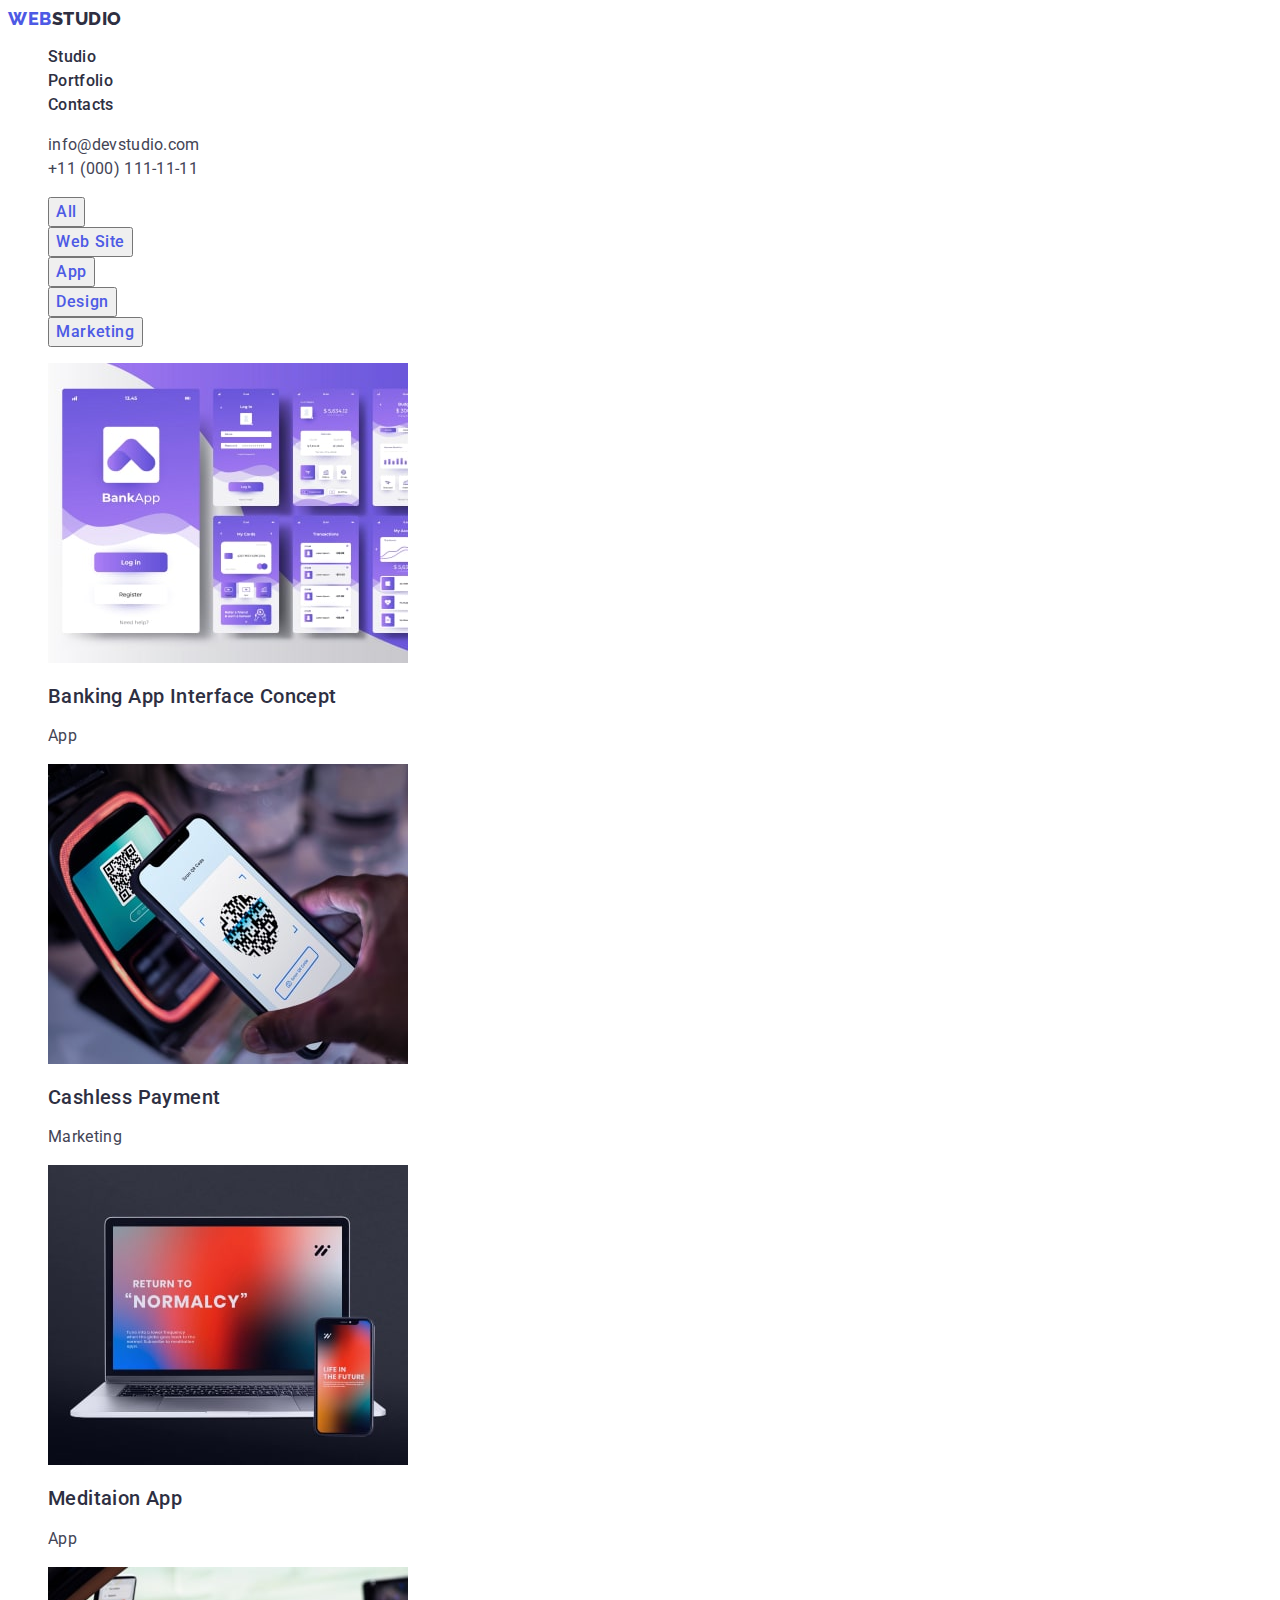
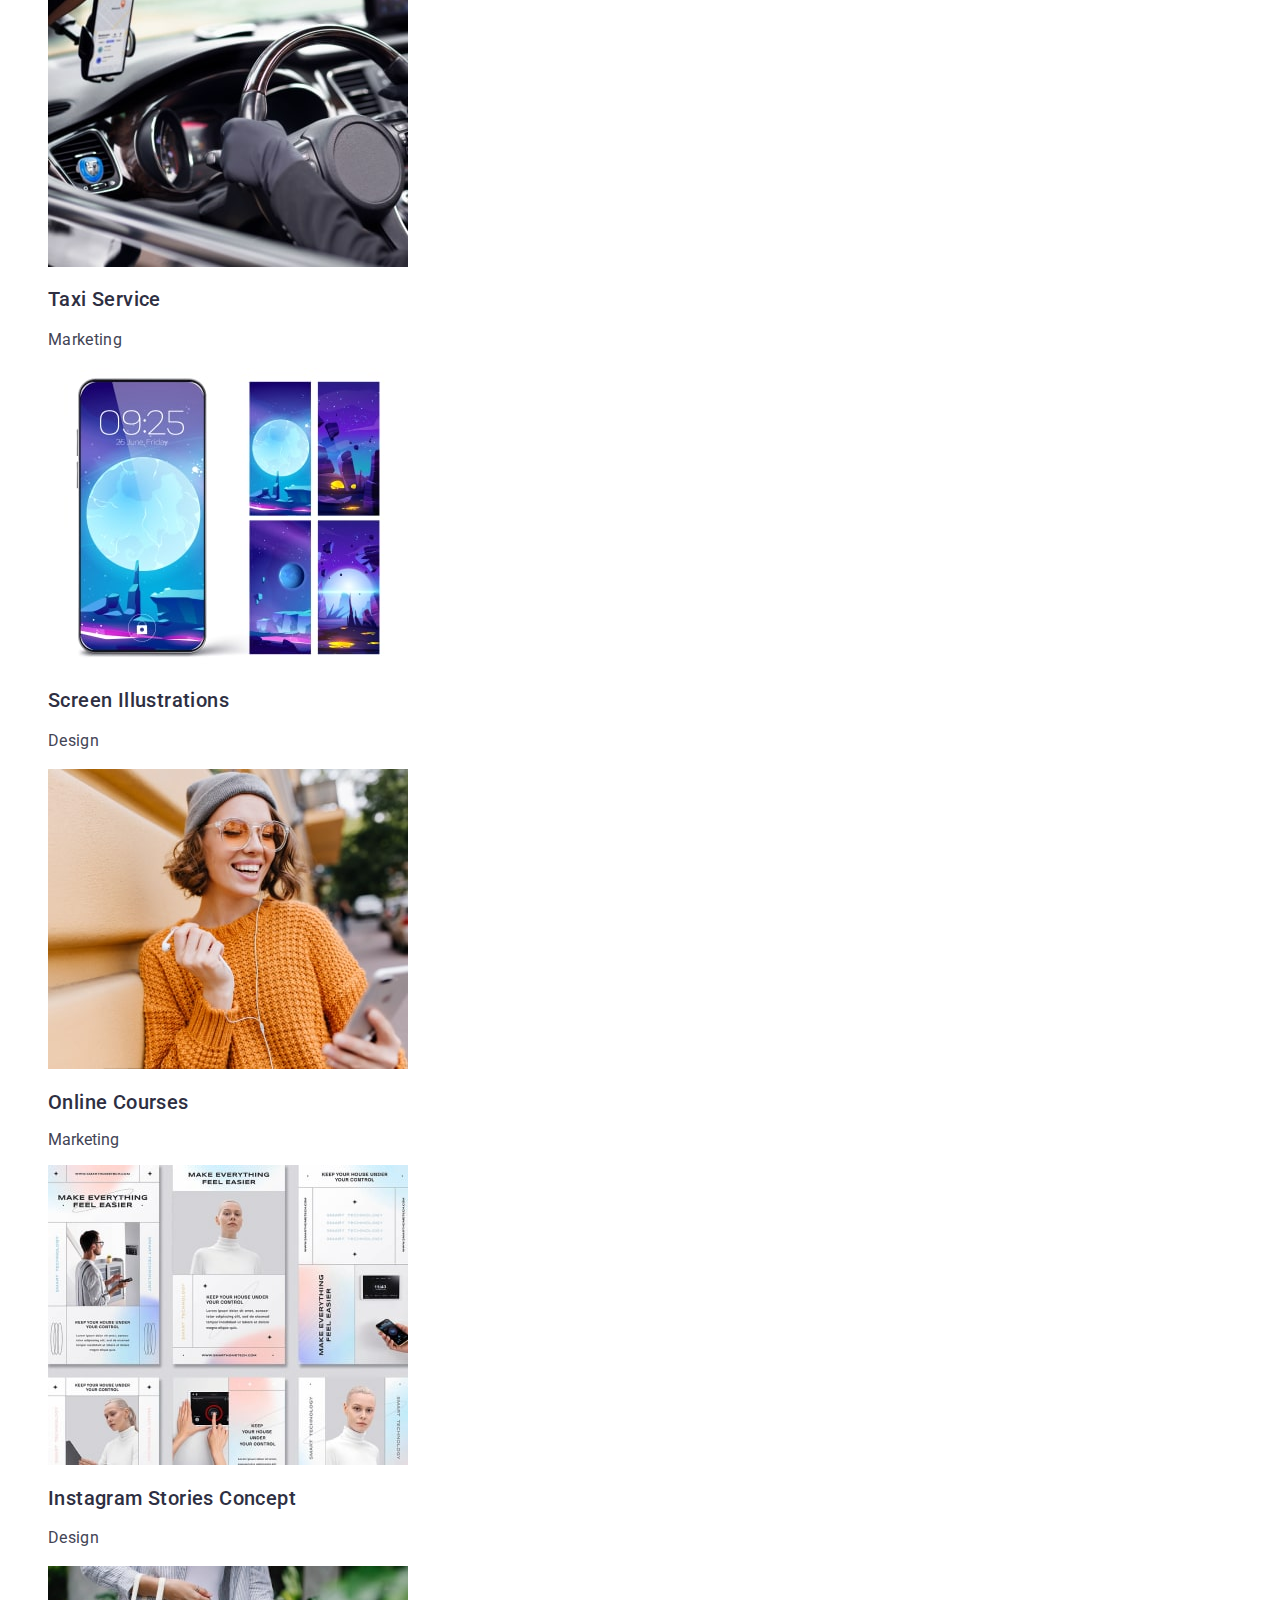
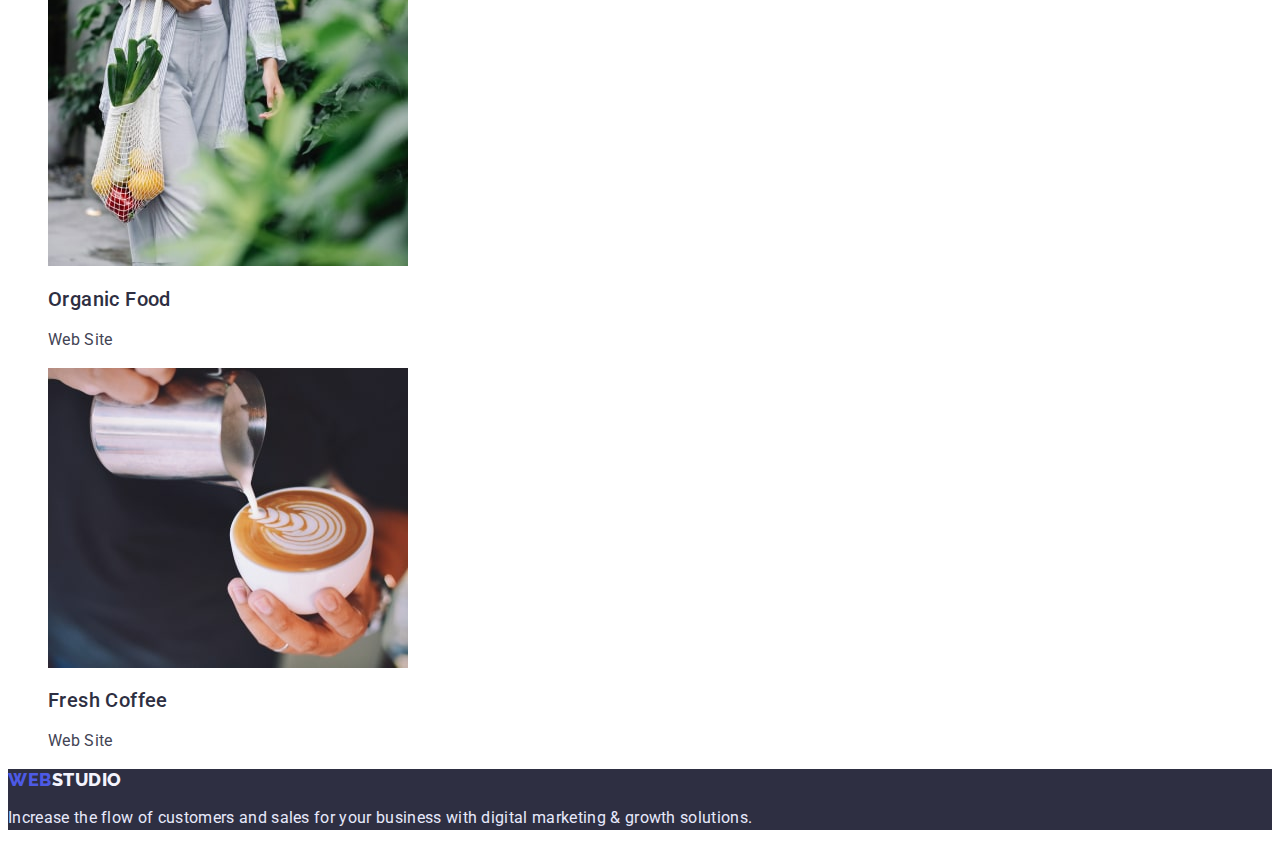
==== portfolio.html @ b7695a1a "Update portfolio.html" ====
<!DOCTYPE html>
<html lang="en">
  <head>
    <meta charset="UTF-8" />
    <meta http-equiv="X-UA-Compatible" content="IE=edge" />
    <meta name="viewport" content="width=device-width, initial-scale=1.0" />
    <title>Document</title>
    <link rel="preconnect" href="https://fonts.googleapis.com" />
    <link rel="preconnect" href="https://fonts.gstatic.com" crossorigin />
    <link
      href="https://fonts.googleapis.com/css2?family=Raleway:wght@900&family=Roboto:ital,wght@0,400;0,500;0,900;1,700&display=swap"
      rel="stylesheet"
    />
    <link rel="stylesheet" href="./css/styles.css" />
  </head>
  <body>
    <!--header-->
    <header class="header">
      <nav class="header-nav">
        <a class="header-logo link" href="./index.html"
          >Web<span class="header-logo-studio">Studio</span></a
        >
        <ul class="header-link list">
          <li><a class="header-item link" href="./index.html">Studio</a></li>
          <li>
            <a class="header-item link" href="./portfolio.html">Portfolio</a>
          </li>
          <li><a class="header-item link" href="">Contacts</a></li>
        </ul>
      </nav>
      <address class="header-address">
        <ul class="header-contacts list">
          <li>
            <a class="contacts link" href="mailto:info@devstudio.com"
              >info@devstudio.com</a
            >
          </li>
          <li>
            <a class="contacts link" href="tel:+110001111111"
              >+11 (000) 111-11-11</a
            >
          </li>
        </ul>
      </address>
    </header>
        <!--main-->
      <!--filters-->
    <main> 
      <section class="project">
        <h1 hidden>project card</h1>
        <ul class="filters-button list">
          <li><button class="filter-btn" type="button">All</button></li>
          <li><button class="filter-btn" type="button">Web Site</button></li>
          <li><button class="filter-btn" type="button">App</button></li>
          <li><button class="filter-btn" type="button">Design</button></li>
          <li><button class="filter-btn" type="button">Marketing</button></li>
        </ul>
      <!--project card-->
        <ul link class="project-list list">
          <li>
            <img
              src="./images/project-cart-img/banking-img.jpg"
              alt="banking"
              width="360"
            />
            <h2 class="project-subtitle">Banking App Interface Concept</h2>
            <p class="project-text">App</p>
          </li>
          <li>
            <img
              src="./images/project-cart-img/cashless-img.jpg"
              alt="cashless payment"
              width="360"
            />
            <h2 class="project-subtitle">Cashless Payment</h2>
            <p class="project-text">Marketing</p>
          </li>
          <li>
            <img
              src="./images/project-cart-img/meditaion-img.jpg"
              alt="meditaion"
              width="360"
            />
            <h2 class="project-subtitle">Meditaion App</h2>
            <p class="project-text">App</p>
          </li>
        </ul>
        <ul class="project-list list">
          <li>
            <img
              src="./images/project-cart-img/taxi-img.jpg"
              alt="taxi service"
              width="360"
            />
            <h2 class="project-subtitle">Taxi Service</h2>
            <p class="project-text">Marketing</p>
          </li>
          <li>
            <img
              src="./images/project-cart-img/screen-img.jpg"
              alt="screen"
              width="360"
            />
            <h2 class="project-subtitle">Screen Illustrations</h2>
            <p class="project-text">Design</p>
          </li>
          <li>
            <img
              src="./images/project-cart-img/online-img.jpg"
              alt="online courses"
              width="360"
            />
            <h2 class="project-subtitle">Online Courses</h2>
            <p>Marketing</p>
          </li>
        </ul>
        <ul class="project-list list">
          <li>
            <img
              src="./images/project-cart-img/instagram-img.jpg"
              alt="instagram"
              width="360"
            />
            <h2 class="project-subtitle">Instagram Stories Concept</h2>
            <p class="project-text">Design</p>
          </li>
          <li>
            <img
              src="./images/project-cart-img/organic-img.jpg"
              alt="organic food"
              width="360"
            />
            <h2 class="project-subtitle">Organic Food</h2>
            <p class="project-text">Web Site</p>
          </li>
          <li>
            <img
              src="./images/project-cart-img/fresh-img.jpg"
              alt="fresh coffee"
              width="360"
            />
            <h2 class="project-subtitle">Fresh Coffee</h2>
            <p class="project-text">Web Site</p>
          </li>
        </ul>
      </section>
    </main>
    <!--footer-->
    <footer class="footer">
      <a class="footer-logo link" href="./index.html"
        >Web<span class="footer-logo-studio">Studio</span></a
      >
      <p class="footer-text">
        Increase the flow of customers and sales for your business with digital
        marketing & growth solutions.
      </p>
    </footer>
  </body>
</html>
---- css/styles.css ----
:root {
--main-title-color:#FFFFFF;
--subtitle-color:#2E2F42;
--header-hero-color:#FFFFFF;
--button-hero-color:#4D5AE5;
--button-hero-hover-color: #404BBF;
--button-filters-hover-color:#F4F4FD;
--button-filters-color:#404BBF;
}

body {
font-family: "Roboto", sans-serif;
font-style: normal;
color: #434455;
}
/*----------header----------*/

.link {
    text-decoration: none;
}

.list {
    list-style: none;
}

.header-logo {
font-family: 'Raleway', sans-serif;
font-weight: 800;
font-size: 18px;
line-height: 1.17;
display: flex;
align-items: center;
letter-spacing: 0.03em;
text-transform: uppercase;
}

.header-logo {
    color:#4D5AE5;
}

.header-logo-studio {
    color:#2E2F42;
}

.header-item {
font-weight: 500;
font-size: 16px;
line-height: 1.50em;
letter-spacing: 0.02em;
color:#2E2F42;
}

.header-item:is(:hover, :focus)
 {
    color:#404BBF;
}

.header-address {
font-style: normal;
}
.contacts {
font-family: 'Roboto';
font-style: normal;
font-size: 16px;
line-height: 1.50em;
letter-spacing: 0.02em;
color:var(--main-text-color)
}

.contacts:is(:hover, :focus) {
    color:#404BBF
}

/*----------footer----------*/

.footer {
    background-color:#2E2F42;
}
.footer-logo {
    font-family: 'Raleway', sans-serif;
    font-style: normal;
    font-weight: 800;
    font-size: 18px;
    line-height: 1.17em;
    display: flex;
    align-items: center;
    letter-spacing: 0.03em;
    text-transform: uppercase;
    }
    
    .footer-logo {
        color:#4D5AE5;
    }
    
    .footer-logo-studio {
        color:#F4F4FD;
    }

    .footer-text {
        font-size: 16px;
        line-height: 1.50em;
        letter-spacing: 0.02em;
        color:#E7E9FC;   
    }
/*----------hero----------*/
.hero {
background-color:#2E2F42;;
}

.header-hero {
font-weight: 700;
font-size: 56px;
line-height: 1.07em;
text-align: center;
letter-spacing: 0.02em;
color:#FFFFFF;
}

.hero-button:is(:hover, :focus) {
cursor: pointer;
background-color:#404BBF;
}

.hero-button {
cursor: pointer;
background-color:#4D5AE5;
font-family: 'Roboto', sans-serif;
font-weight: 500;
font-size: 16px;
line-height: 1.50em;
display: flex;
align-items: center;
letter-spacing: 0.04em;
color:#FFFFFF;
}

/*----------feature----------*/

.feature-subtitle {
    font-weight: 500;
    font-size: 20px;
    line-height: 1.20em;
    letter-spacing: 0.02em;
    color:var(--subtitle-color)
}

.feature-text {
    font-size: 16px;
    line-height: 1.50em;
    letter-spacing: 0.02em;
}


/*----------list of works----------*/

.works-title {
    font-weight: 700;
    font-size: 36px;
    line-height: 1.11em;
    text-align: center;
    letter-spacing: 0.02em;
    text-transform: capitalize;
    color:var(--subtitle-color);    
}
/*----------Our Team----------*/
.team {
background-color:#F4F4FD;
}
.team-title {
font-weight: 700;
font-size: 36px;
line-height: 1.11em;
text-align: center;
letter-spacing: 0.02em;
text-transform: capitalize;
color:var(--subtitle-color);
}

.team-card {
font-weight: 500;
font-size: 20px;
line-height: 1.20em;
text-align: center;
letter-spacing: 0.02em;
color:var(--subtitle-color) 
}

.team-text {
font-size: 16px;
line-height: 1.50em;
letter-spacing: 0.02em;
}
/*----------portfolio----------*/

/*----------filters----------*/
.filter-btn {
cursor: pointer;
font-family: "Roboto", sans-serif;
font-weight: 500;
font-size: 16px;
line-height: 1.50em;
display: flex;
align-items: center;
text-align: center;
letter-spacing: 0.04em;
color: #4D5AE5;
}

.filter-btn:is(:hover, :focus) {
cursor: pointer;
background-color: #404BBF;
color:var(--button-filters-hover-color)
}
/*----------project----------*/
.project-subtitle {
    font-weight: 500;
    font-size: 20px;
    line-height: 1.20em;
    letter-spacing: 0.02em;
    color:var(--subtitle-color)
}

.project-text {
    font-size: 16px;
    line-height: 1.50em;
    letter-spacing: 0.02em;
}
/*----------portfolio----------*/
/*----------portfolio----------*/
/*----------portfolio----------*/
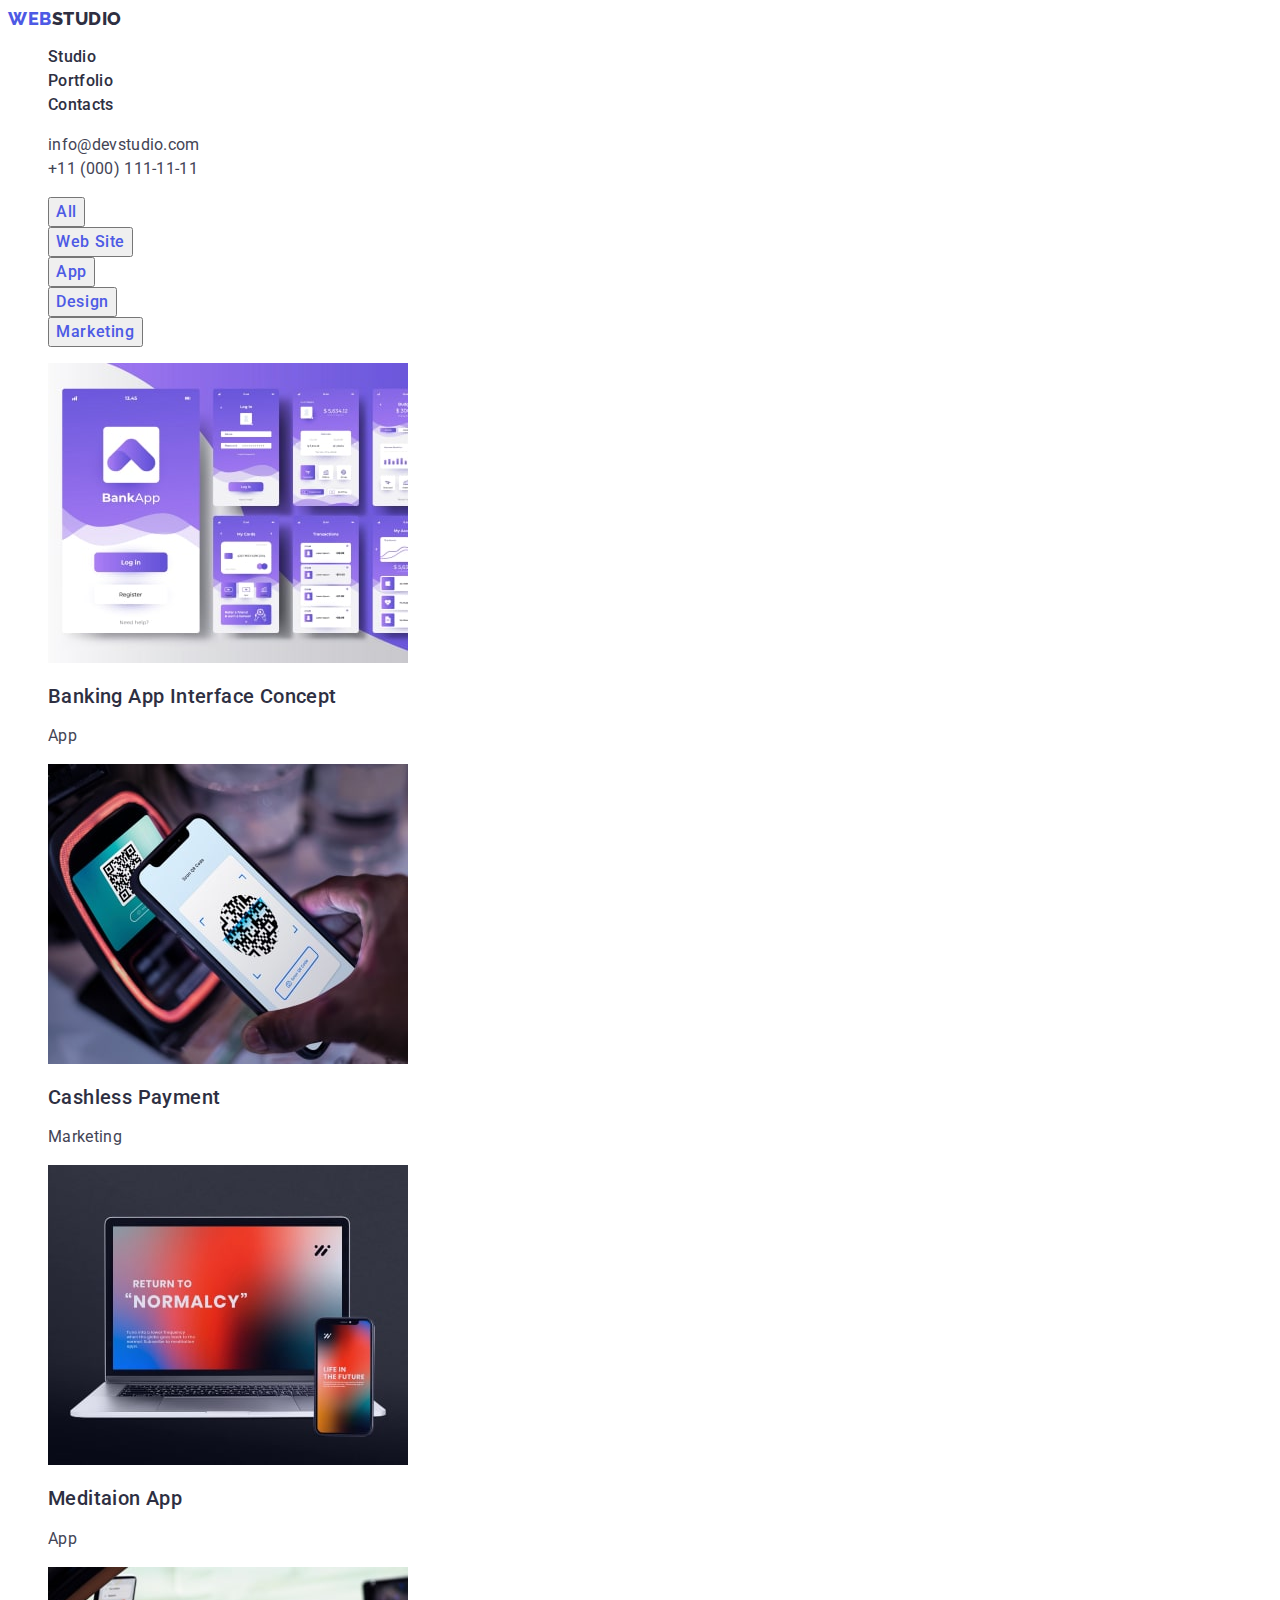
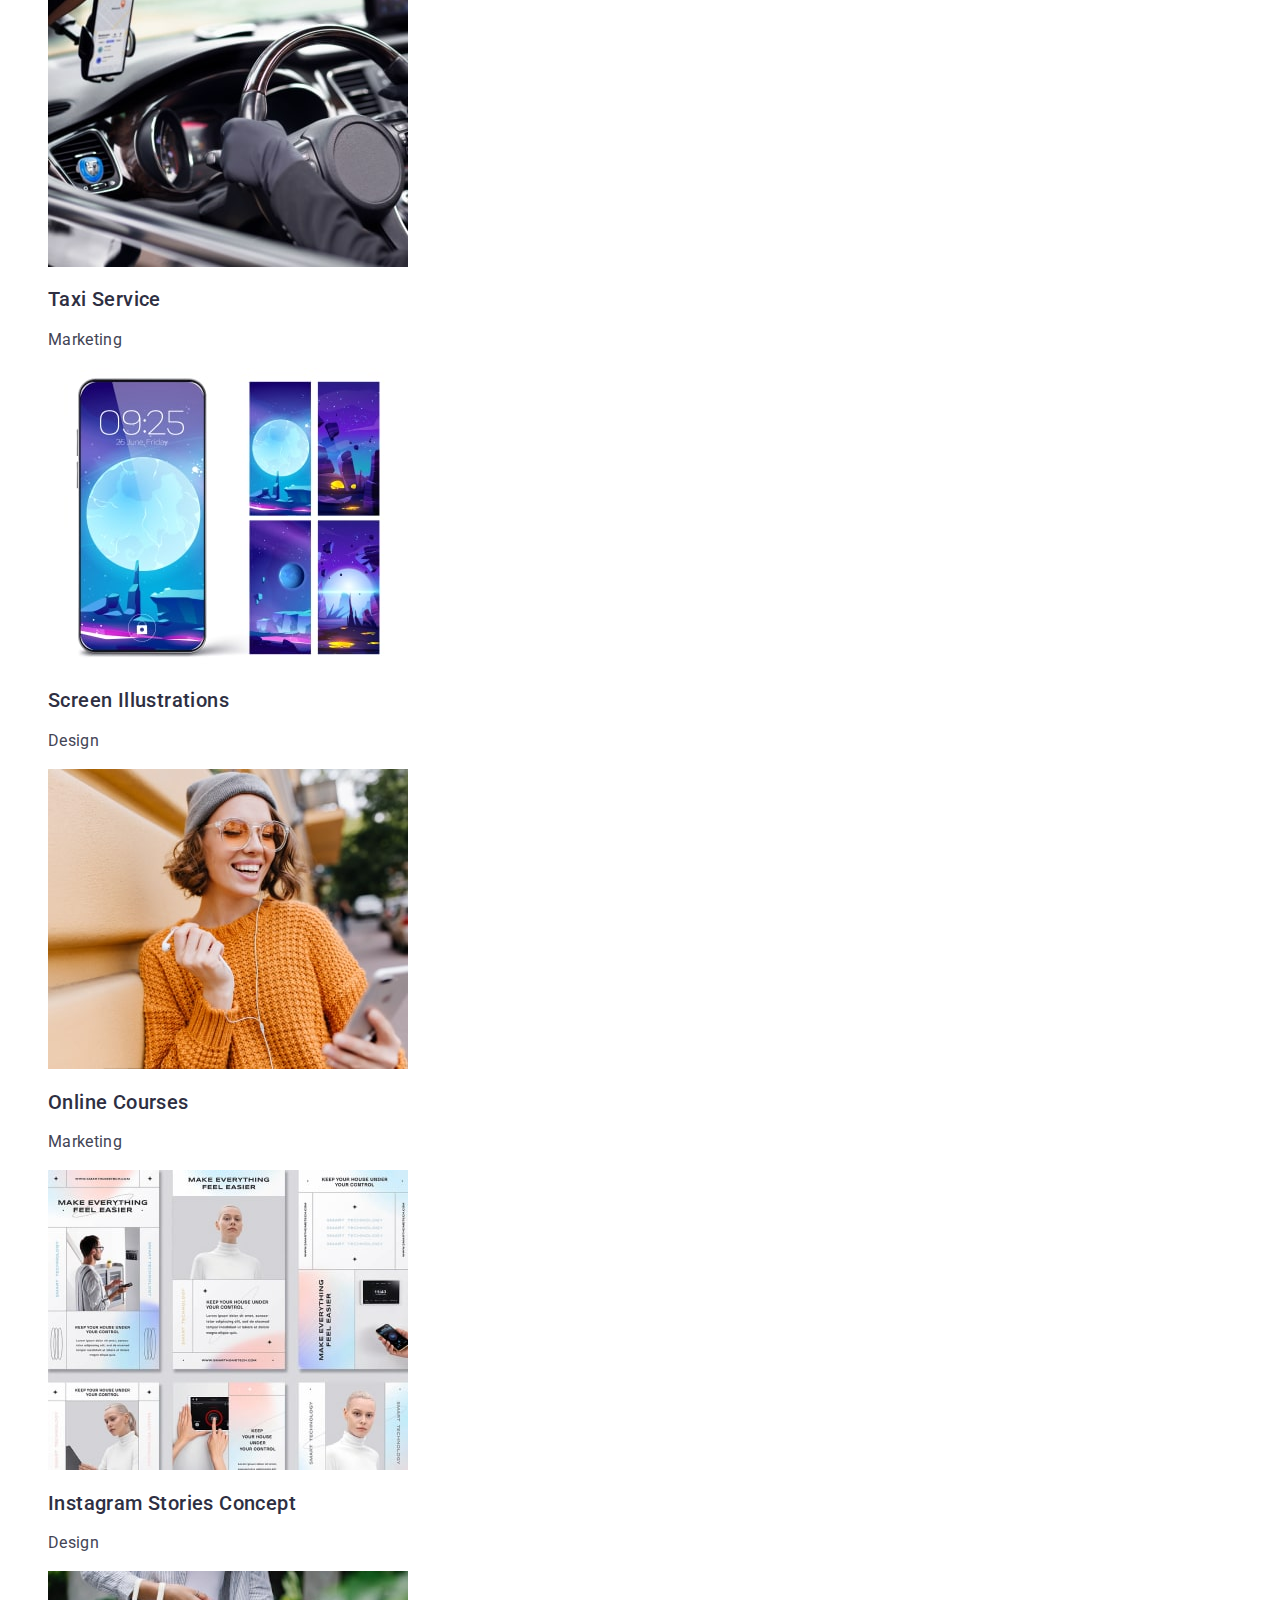
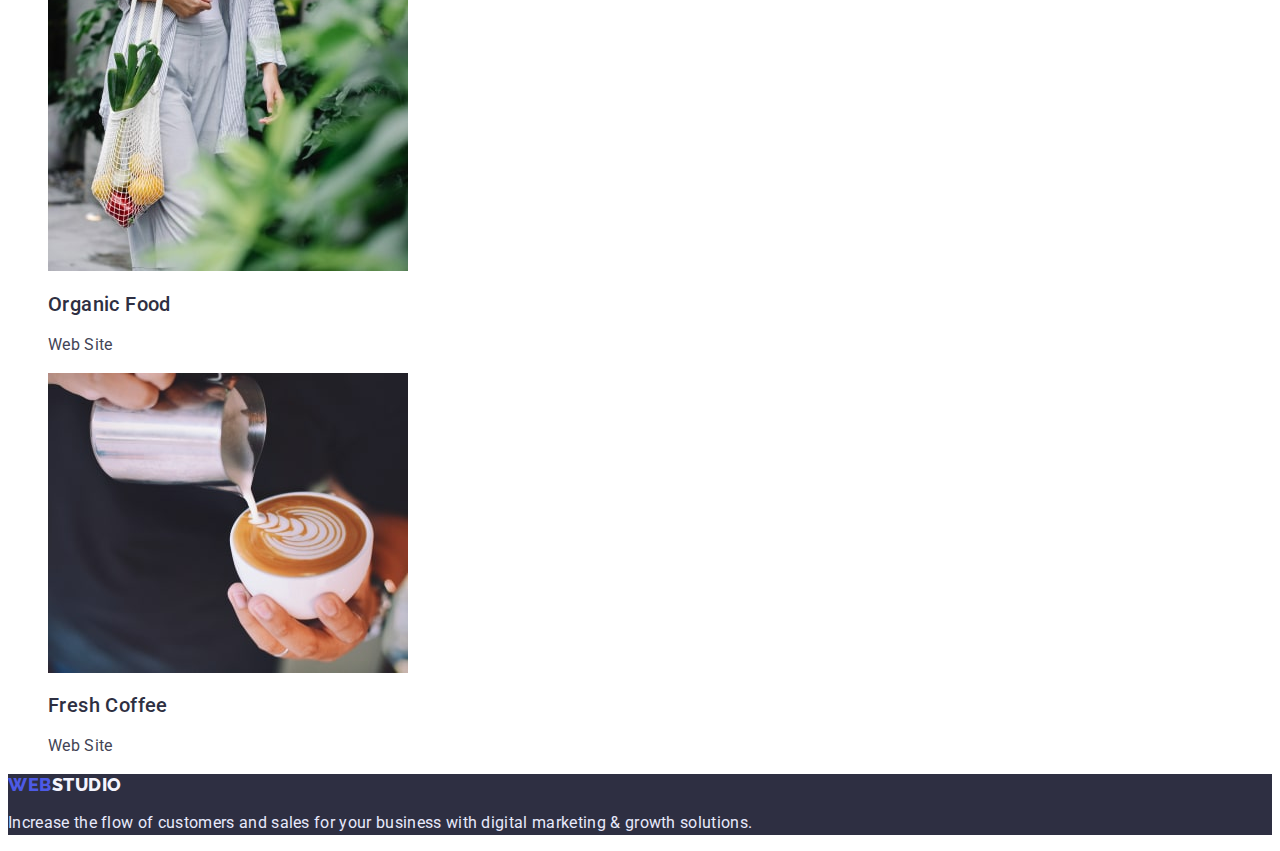
==== commit 92687279: "Update portfolio.html" ====
--- a/portfolio.html
+++ b/portfolio.html
@@ -43,9 +43,9 @@
         </ul>
       </address>
     </header>
-        <!--main-->
-      <!--filters-->
-    <main> 
+    <!--main-->
+    <!--filters-->
+    <main>
       <section class="project">
         <h1 hidden>project card</h1>
         <ul class="filters-button list">
@@ -55,18 +55,22 @@
           <li><button class="filter-btn" type="button">Design</button></li>
           <li><button class="filter-btn" type="button">Marketing</button></li>
         </ul>
-      <!--project card-->
-        <ul link class="project-list list">
+        <!--project card-->
+        <ul class="project-list list">
           <li>
-            <img
-              src="./images/project-cart-img/banking-img.jpg"
-              alt="banking"
-              width="360"
-            />
-            <h2 class="project-subtitle">Banking App Interface Concept</h2>
-            <p class="project-text">App</p>
+            <a link>
+                <img
+                  src="./images/project-cart-img/banking-img.jpg"
+                  alt="banking"
+                  width="360"
+                />
+                <h2 class="project-subtitle">Banking App Interface Concept</h2>
+                <p class="project-text">App</p>
+                </a>
+            </a>    
           </li>
           <li>
+          <a>
             <img
               src="./images/project-cart-img/cashless-img.jpg"
               alt="cashless payment"
@@ -74,8 +78,10 @@
             />
             <h2 class="project-subtitle">Cashless Payment</h2>
             <p class="project-text">Marketing</p>
+          </a>
           </li>
           <li>
+          <a>
             <img
               src="./images/project-cart-img/meditaion-img.jpg"
               alt="meditaion"
@@ -83,10 +89,12 @@
             />
             <h2 class="project-subtitle">Meditaion App</h2>
             <p class="project-text">App</p>
+          </a>
           </li>
         </ul>
         <ul class="project-list list">
           <li>
+          <a>
             <img
               src="./images/project-cart-img/taxi-img.jpg"
               alt="taxi service"
@@ -94,8 +102,10 @@
             />
             <h2 class="project-subtitle">Taxi Service</h2>
             <p class="project-text">Marketing</p>
+          </a>
           </li>
           <li>
+          <a>
             <img
               src="./images/project-cart-img/screen-img.jpg"
               alt="screen"
@@ -103,19 +113,23 @@
             />
             <h2 class="project-subtitle">Screen Illustrations</h2>
             <p class="project-text">Design</p>
+          </a>
           </li>
           <li>
+          <a>
             <img
               src="./images/project-cart-img/online-img.jpg"
               alt="online courses"
               width="360"
             />
             <h2 class="project-subtitle">Online Courses</h2>
-            <p>Marketing</p>
+            <p class="project-text">Marketing</p>
+          </a>
           </li>
         </ul>
         <ul class="project-list list">
           <li>
+          <a>
             <img
               src="./images/project-cart-img/instagram-img.jpg"
               alt="instagram"
@@ -123,8 +137,10 @@
             />
             <h2 class="project-subtitle">Instagram Stories Concept</h2>
             <p class="project-text">Design</p>
+          </a>
           </li>
           <li>
+          <a>
             <img
               src="./images/project-cart-img/organic-img.jpg"
               alt="organic food"
@@ -132,8 +148,10 @@
             />
             <h2 class="project-subtitle">Organic Food</h2>
             <p class="project-text">Web Site</p>
+          </a>
           </li>
           <li>
+          <a>
             <img
               src="./images/project-cart-img/fresh-img.jpg"
               alt="fresh coffee"
@@ -141,6 +159,7 @@
             />
             <h2 class="project-subtitle">Fresh Coffee</h2>
             <p class="project-text">Web Site</p>
+          </a>
           </li>
         </ul>
       </section>
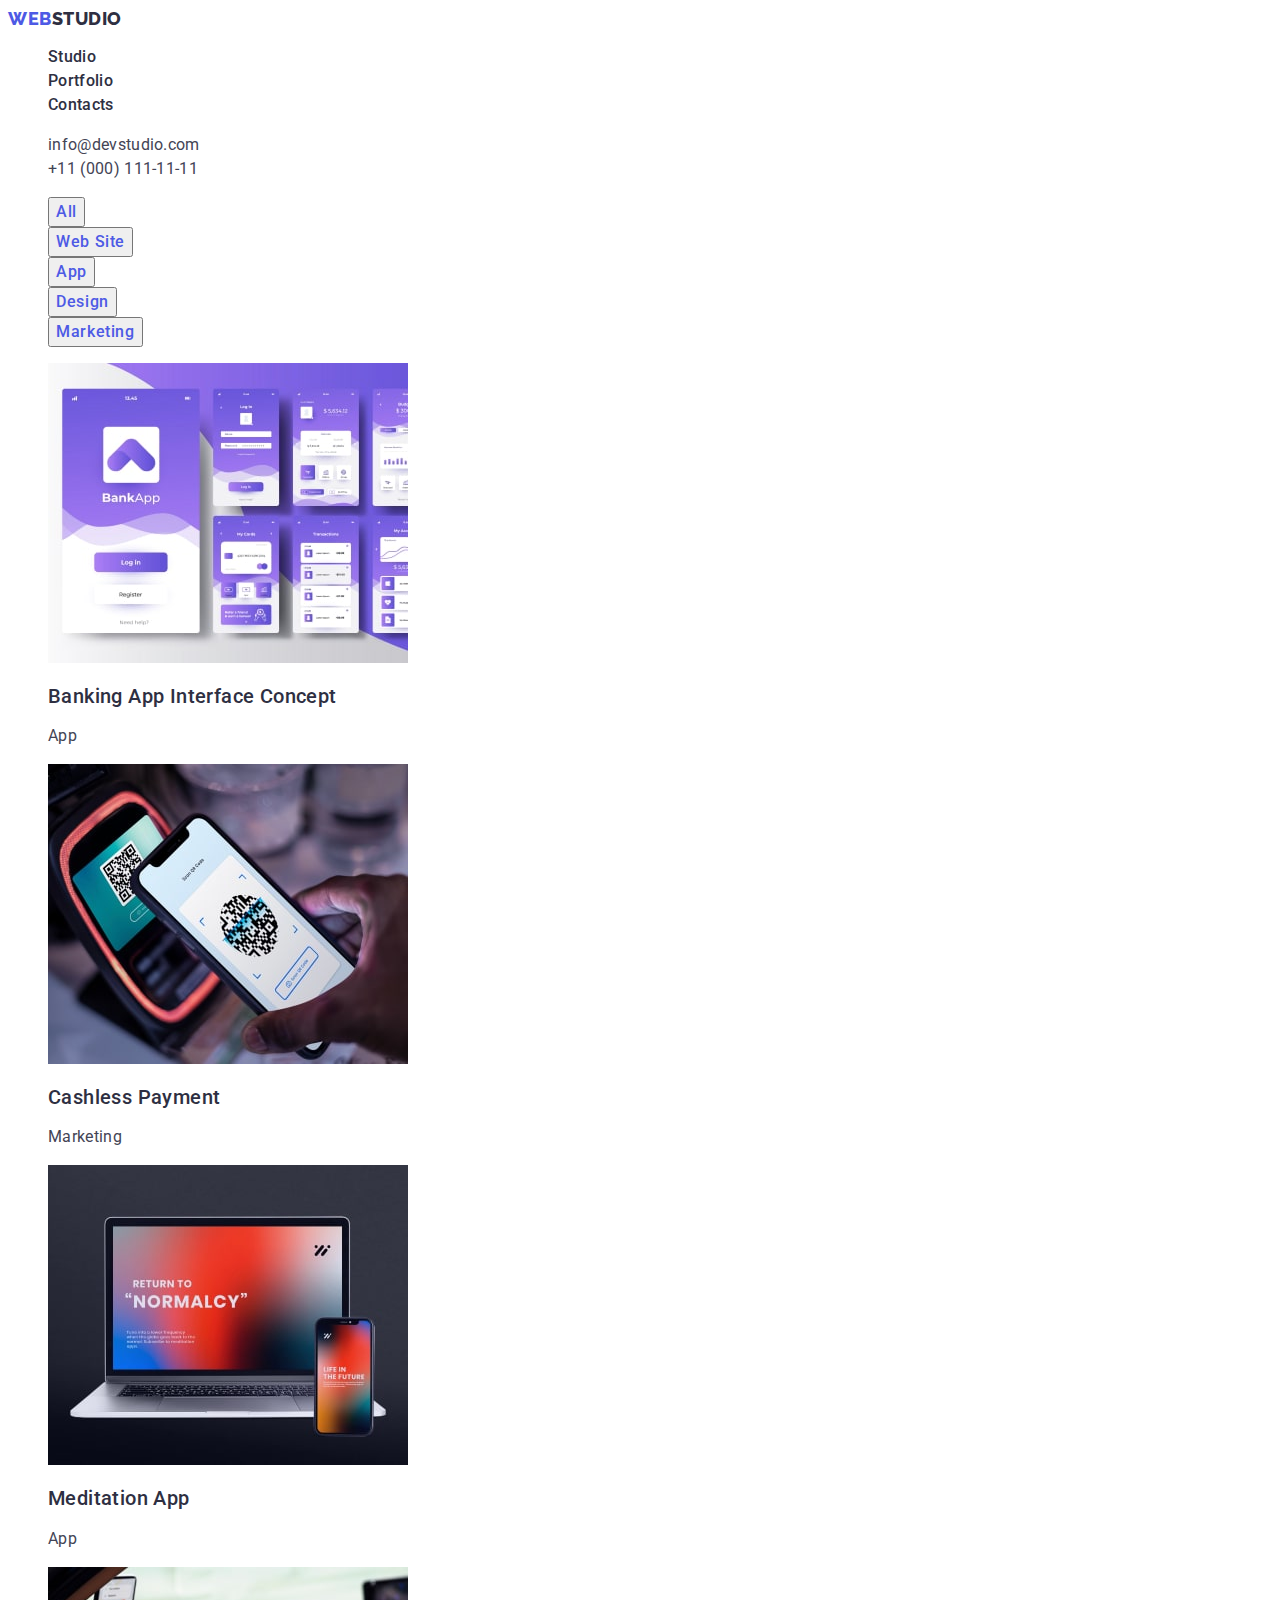
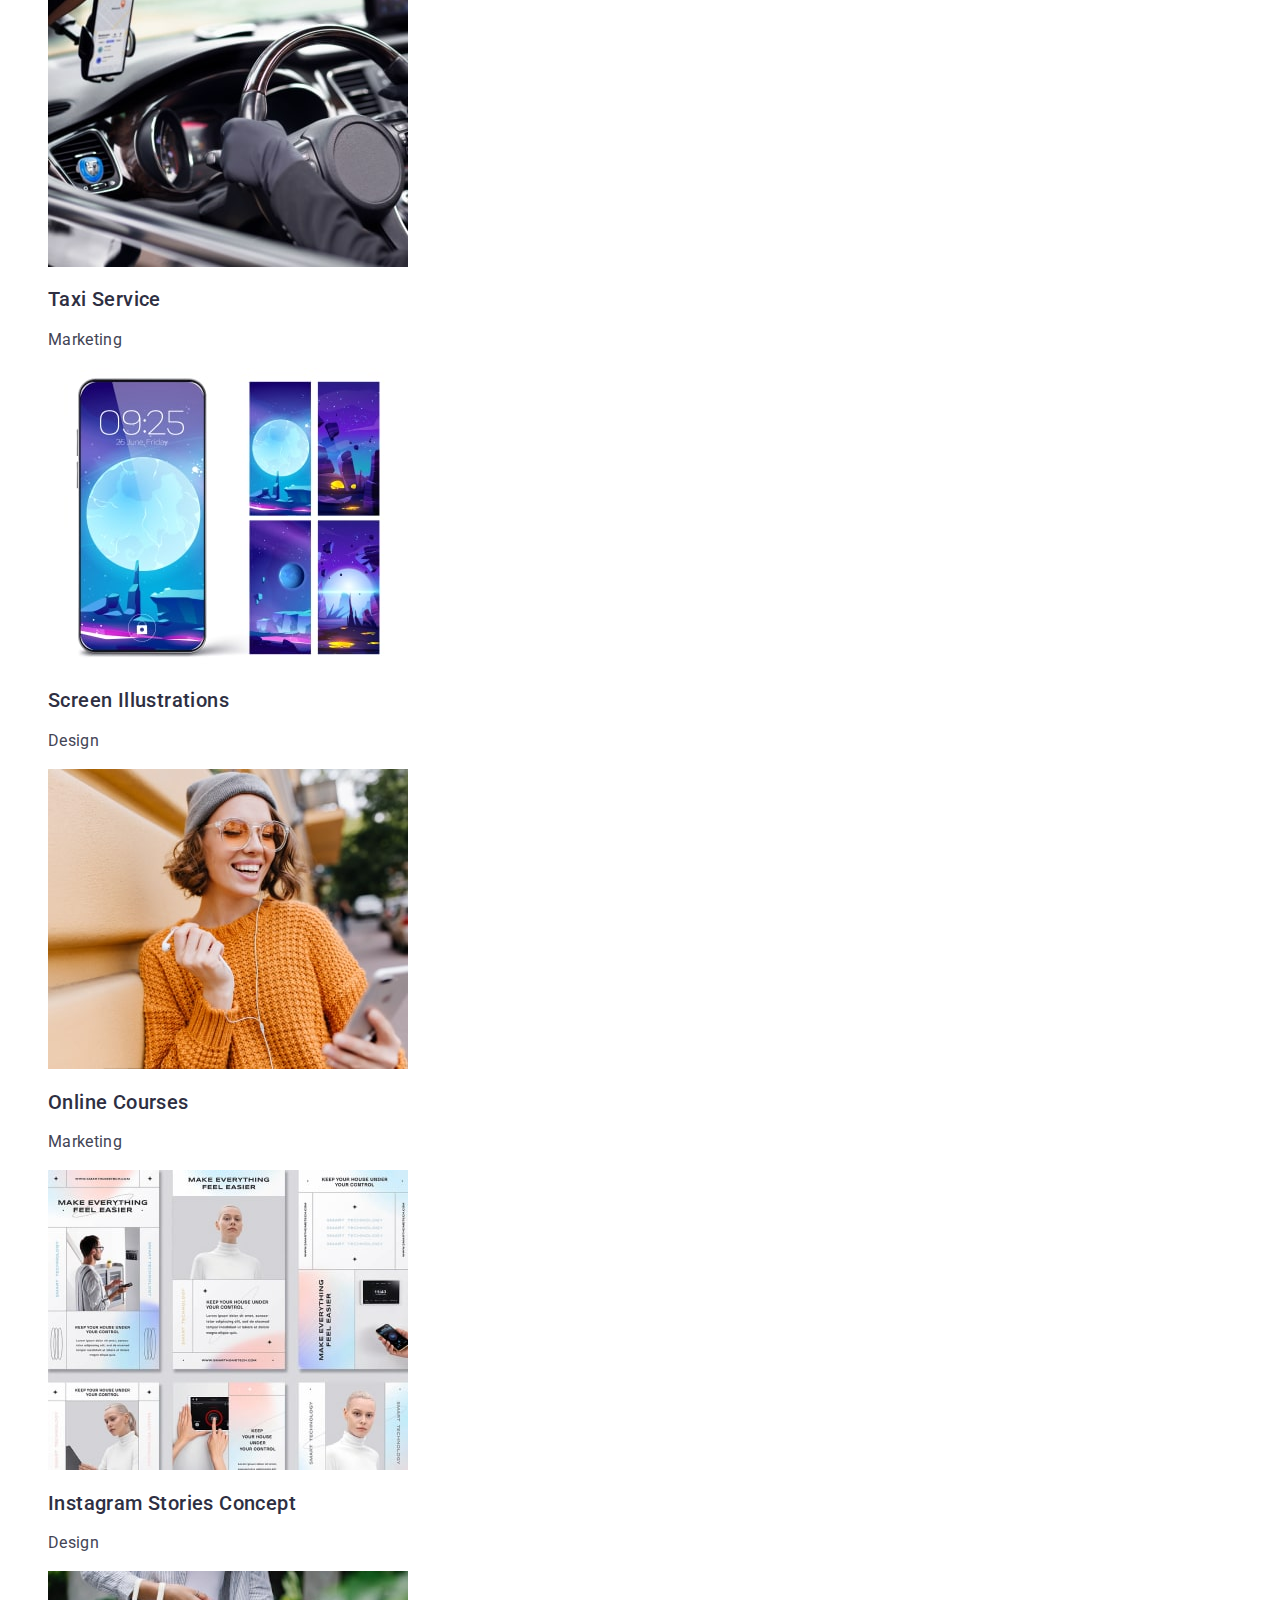
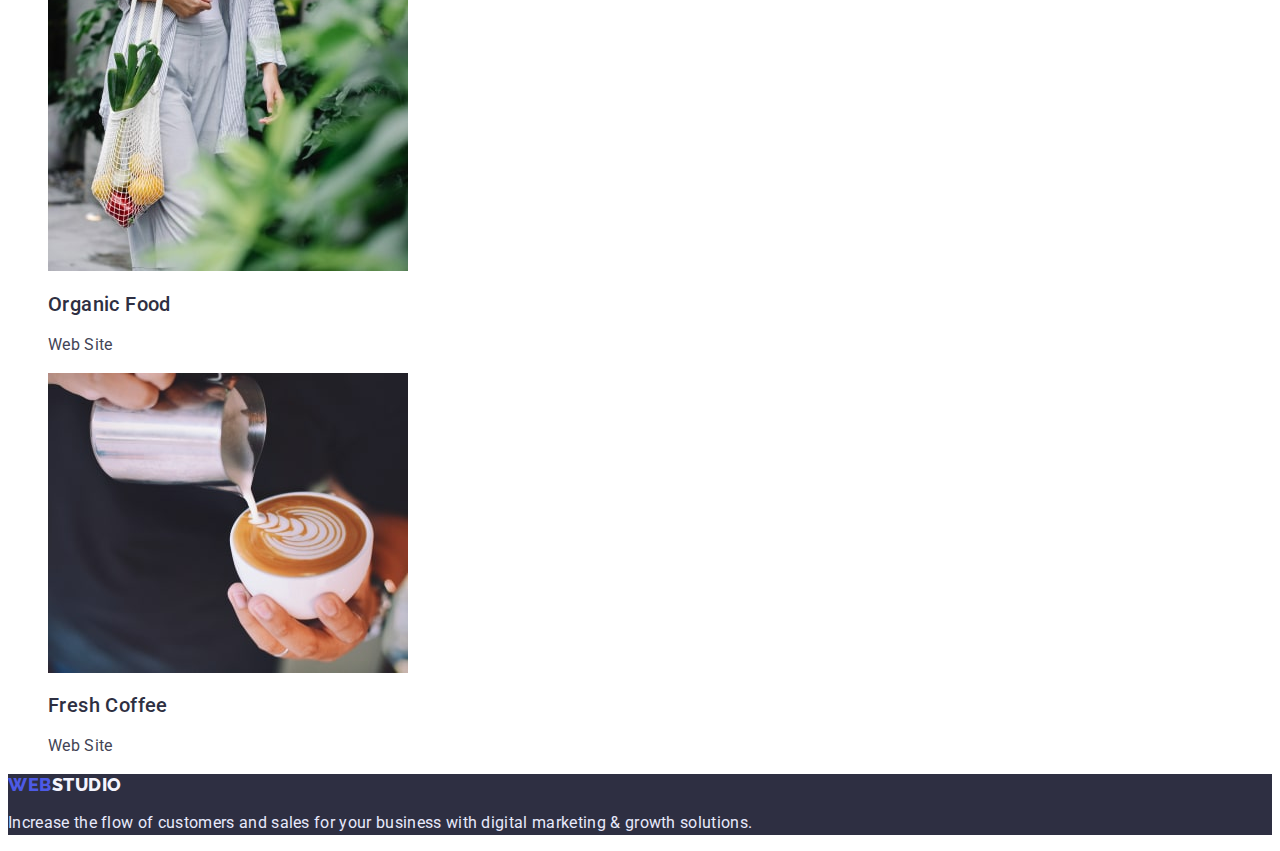
==== commit 1ce586c8: "Update portfolio.html" ====
--- a/portfolio.html
+++ b/portfolio.html
@@ -58,7 +58,7 @@
         <!--project card-->
         <ul class="project-list list">
           <li>
-            <a link>
+            <a class="project-link link">
                 <img
                   src="./images/project-cart-img/banking-img.jpg"
                   alt="banking"
@@ -66,11 +66,10 @@
                 />
                 <h2 class="project-subtitle">Banking App Interface Concept</h2>
                 <p class="project-text">App</p>
-                </a>
             </a>    
           </li>
           <li>
-          <a>
+          <a class="project-link link">
             <img
               src="./images/project-cart-img/cashless-img.jpg"
               alt="cashless payment"
@@ -81,20 +80,18 @@
           </a>
           </li>
           <li>
-          <a>
+          <a class="project-link link">
             <img
               src="./images/project-cart-img/meditaion-img.jpg"
               alt="meditaion"
               width="360"
             />
-            <h2 class="project-subtitle">Meditaion App</h2>
+            <h2 class="project-subtitle">Meditation App</h2>
             <p class="project-text">App</p>
           </a>
           </li>
-        </ul>
-        <ul class="project-list list">
           <li>
-          <a>
+          <a class="project-link link" >
             <img
               src="./images/project-cart-img/taxi-img.jpg"
               alt="taxi service"
@@ -105,7 +102,7 @@
           </a>
           </li>
           <li>
-          <a>
+          <a class="project-link link">
             <img
               src="./images/project-cart-img/screen-img.jpg"
               alt="screen"
@@ -116,7 +113,7 @@
           </a>
           </li>
           <li>
-          <a>
+          <a class="project-link link">
             <img
               src="./images/project-cart-img/online-img.jpg"
               alt="online courses"
@@ -126,10 +123,8 @@
             <p class="project-text">Marketing</p>
           </a>
           </li>
-        </ul>
-        <ul class="project-list list">
           <li>
-          <a>
+          <a class="project-link link">
             <img
               src="./images/project-cart-img/instagram-img.jpg"
               alt="instagram"
@@ -140,7 +135,7 @@
           </a>
           </li>
           <li>
-          <a>
+          <a class="project-link link">
             <img
               src="./images/project-cart-img/organic-img.jpg"
               alt="organic food"
@@ -151,7 +146,7 @@
           </a>
           </li>
           <li>
-          <a>
+          <a class="project-link link">
             <img
               src="./images/project-cart-img/fresh-img.jpg"
               alt="fresh coffee"
--- a/css/styles.css
+++ b/css/styles.css
@@ -226,6 +226,10 @@
     line-height: 1.50em;
     letter-spacing: 0.02em;
 }
+
+.project-link:link {
+    text-decoration: none;
+}
 /*----------portfolio----------*/
 /*----------portfolio----------*/
 /*----------portfolio----------*/